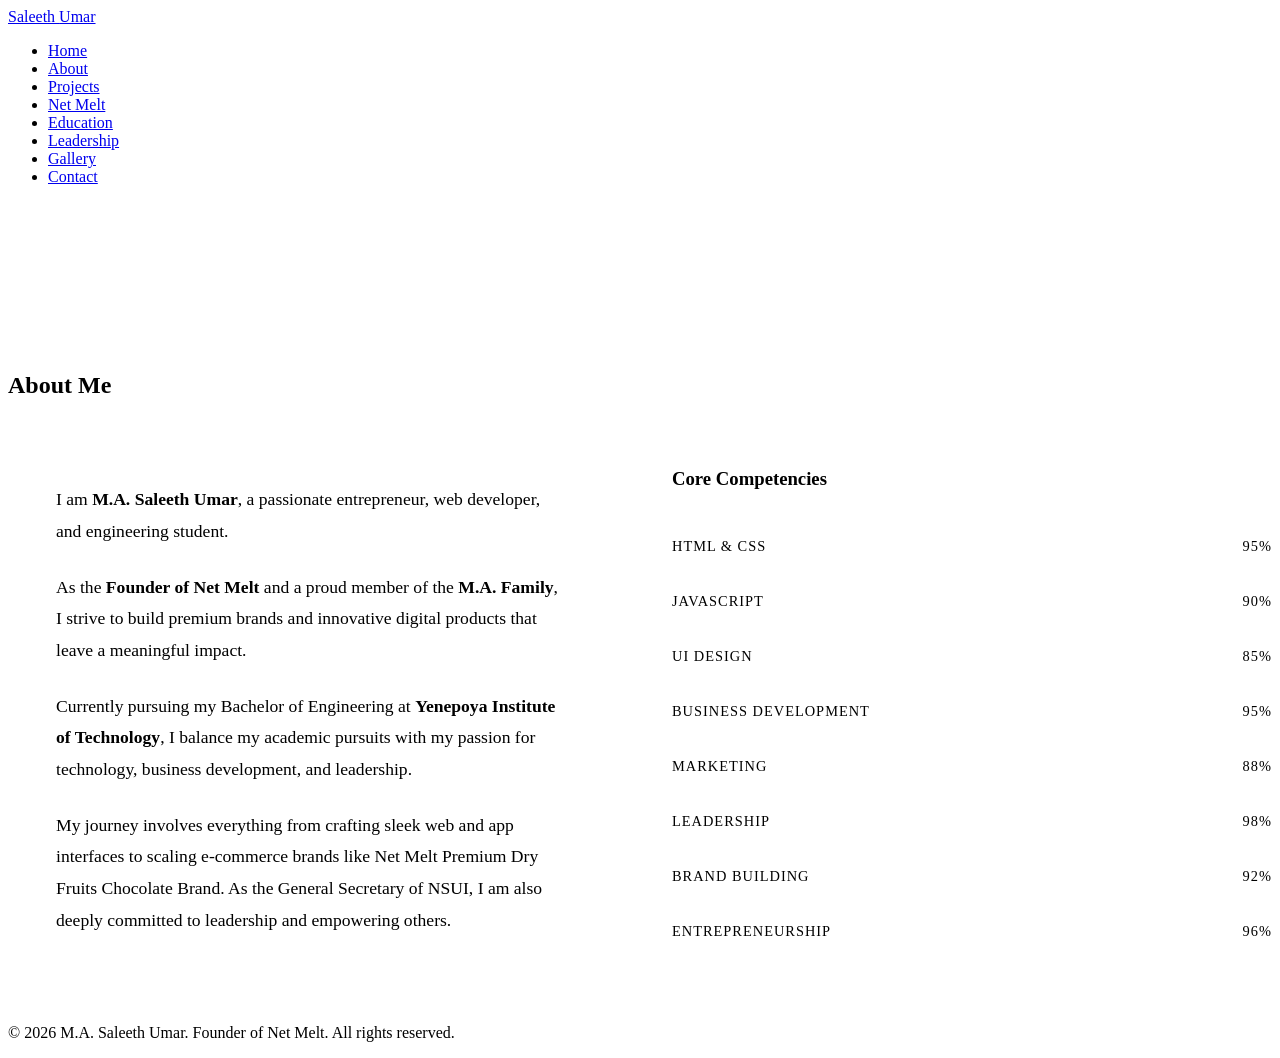
==== about.html @ b1955f5d "Add files via upload" ====
<!DOCTYPE html>
<html lang="en">
<head>
  <meta charset="UTF-8">
  <meta name="viewport" content="width=device-width, initial-scale=1.0">
  <title>About | M.A. Saleeth Umar</title>
  <link rel="icon" href="favicon.ico">
  
  <link href="https://fonts.googleapis.com/css2?family=Cinzel:wght@400;700&family=Inter:wght@300;400;500;600;700&display=swap" rel="stylesheet">
  <link rel="stylesheet" href="assets/css/style.css">
  <link rel="stylesheet" href="assets/css/animations.css">
  <link rel="stylesheet" href="assets/css/responsive.css">

  <style>
    .about-section { padding-top: 150px; }
    .about-grid {
      display: grid;
      grid-template-columns: 1fr 1fr;
      gap: 4rem;
      align-items: center;
    }
    .about-text {
      font-size: 1.1rem;
      line-height: 1.8;
      color: var(--text-secondary);
    }
    .about-text p { margin-bottom: 1.5rem; }
    .about-text strong { color: var(--text-primary); }
    
    .skills-container {
      margin-top: 3rem;
    }
    .skill-bar {
      margin-bottom: 1.5rem;
    }
    .skill-info {
      display: flex;
      justify-content: space-between;
      margin-bottom: 0.5rem;
      font-size: 0.9rem;
      text-transform: uppercase;
      letter-spacing: 1px;
    }
    .skill-progress {
      width: 100%;
      height: 6px;
      background: var(--glass-bg);
      border-radius: 3px;
      overflow: hidden;
    }
    .skill-progress-fill {
      height: 100%;
      background: var(--gold-gradient);
      border-radius: 3px;
      transform: translateX(-100%);
      transition: transform 1.5s cubic-bezier(0.16, 1, 0.3, 1);
    }
    .reveal.active .skill-progress-fill {
      transform: translateX(0);
    }
  </style>
</head>
<body class="page-transition">
  
  <div class="loader-wrapper"><div class="loader"></div></div>

  <nav>
    <a href="index.html" class="logo">Saleeth <span>Umar</span></a>
    <div class="menu-toggle"><span></span><span></span><span></span></div>
    <ul class="nav-links">
      <li><a href="index.html">Home</a></li>
      <li><a href="about.html" class="active">About</a></li>
      <li><a href="projects.html">Projects</a></li>
      <li><a href="netmelt.html">Net Melt</a></li>
      <li><a href="education.html">Education</a></li>
      <li><a href="leadership.html">Leadership</a></li>
      <li><a href="gallery.html">Gallery</a></li>
      <li><a href="contact.html">Contact</a></li>
    </ul>
  </nav>

  <section class="about-section">
    <div class="container">
      <h2 class="section-title reveal gold-text">About Me</h2>
      
      <div class="about-grid">
        <div class="about-content glass-panel reveal-left" style="padding: 3rem;">
          <div class="about-text">
            <p>I am <strong>M.A. Saleeth Umar</strong>, a passionate entrepreneur, web developer, and engineering student.</p>
            <p>As the <strong>Founder of Net Melt</strong> and a proud member of the <strong>M.A. Family</strong>, I strive to build premium brands and innovative digital products that leave a meaningful impact.</p>
            <p>Currently pursuing my Bachelor of Engineering at <strong>Yenepoya Institute of Technology</strong>, I balance my academic pursuits with my passion for technology, business development, and leadership.</p>
            <p>My journey involves everything from crafting sleek web and app interfaces to scaling e-commerce brands like Net Melt Premium Dry Fruits Chocolate Brand. As the General Secretary of NSUI, I am also deeply committed to leadership and empowering others.</p>
          </div>
        </div>

        <div class="skills-section reveal-right">
          <h3 style="margin-bottom: 2rem; font-family: var(--font-heading);">Core Competencies</h3>
          <div class="skills-container reveal">
            <!-- Skills -->
            <div class="skill-bar">
              <div class="skill-info"><span>HTML & CSS</span><span>95%</span></div>
              <div class="skill-progress"><div class="skill-progress-fill" style="width: 95%;"></div></div>
            </div>
            <div class="skill-bar">
              <div class="skill-info"><span>JavaScript</span><span>90%</span></div>
              <div class="skill-progress"><div class="skill-progress-fill" style="width: 90%;"></div></div>
            </div>
            <div class="skill-bar">
              <div class="skill-info"><span>UI Design</span><span>85%</span></div>
              <div class="skill-progress"><div class="skill-progress-fill" style="width: 85%;"></div></div>
            </div>
            <div class="skill-bar">
              <div class="skill-info"><span>Business Development</span><span>95%</span></div>
              <div class="skill-progress"><div class="skill-progress-fill" style="width: 95%;"></div></div>
            </div>
            <div class="skill-bar">
              <div class="skill-info"><span>Marketing</span><span>88%</span></div>
              <div class="skill-progress"><div class="skill-progress-fill" style="width: 88%;"></div></div>
            </div>
            <div class="skill-bar">
              <div class="skill-info"><span>Leadership</span><span>98%</span></div>
              <div class="skill-progress"><div class="skill-progress-fill" style="width: 98%;"></div></div>
            </div>
            <div class="skill-bar">
              <div class="skill-info"><span>Brand Building</span><span>92%</span></div>
              <div class="skill-progress"><div class="skill-progress-fill" style="width: 92%;"></div></div>
            </div>
            <div class="skill-bar">
              <div class="skill-info"><span>Entrepreneurship</span><span>96%</span></div>
              <div class="skill-progress"><div class="skill-progress-fill" style="width: 96%;"></div></div>
            </div>
          </div>
        </div>
      </div>
    </div>
  </section>

  <footer>
    <div class="container">
      <p>&copy; 2026 M.A. Saleeth Umar. Founder of Net Melt. All rights reserved.</p>
    </div>
  </footer>

  <script src="assets/js/particles.js"></script>
  <script src="assets/js/animations.js"></script>
  <script src="assets/js/main.js"></script>
</body>
</html>
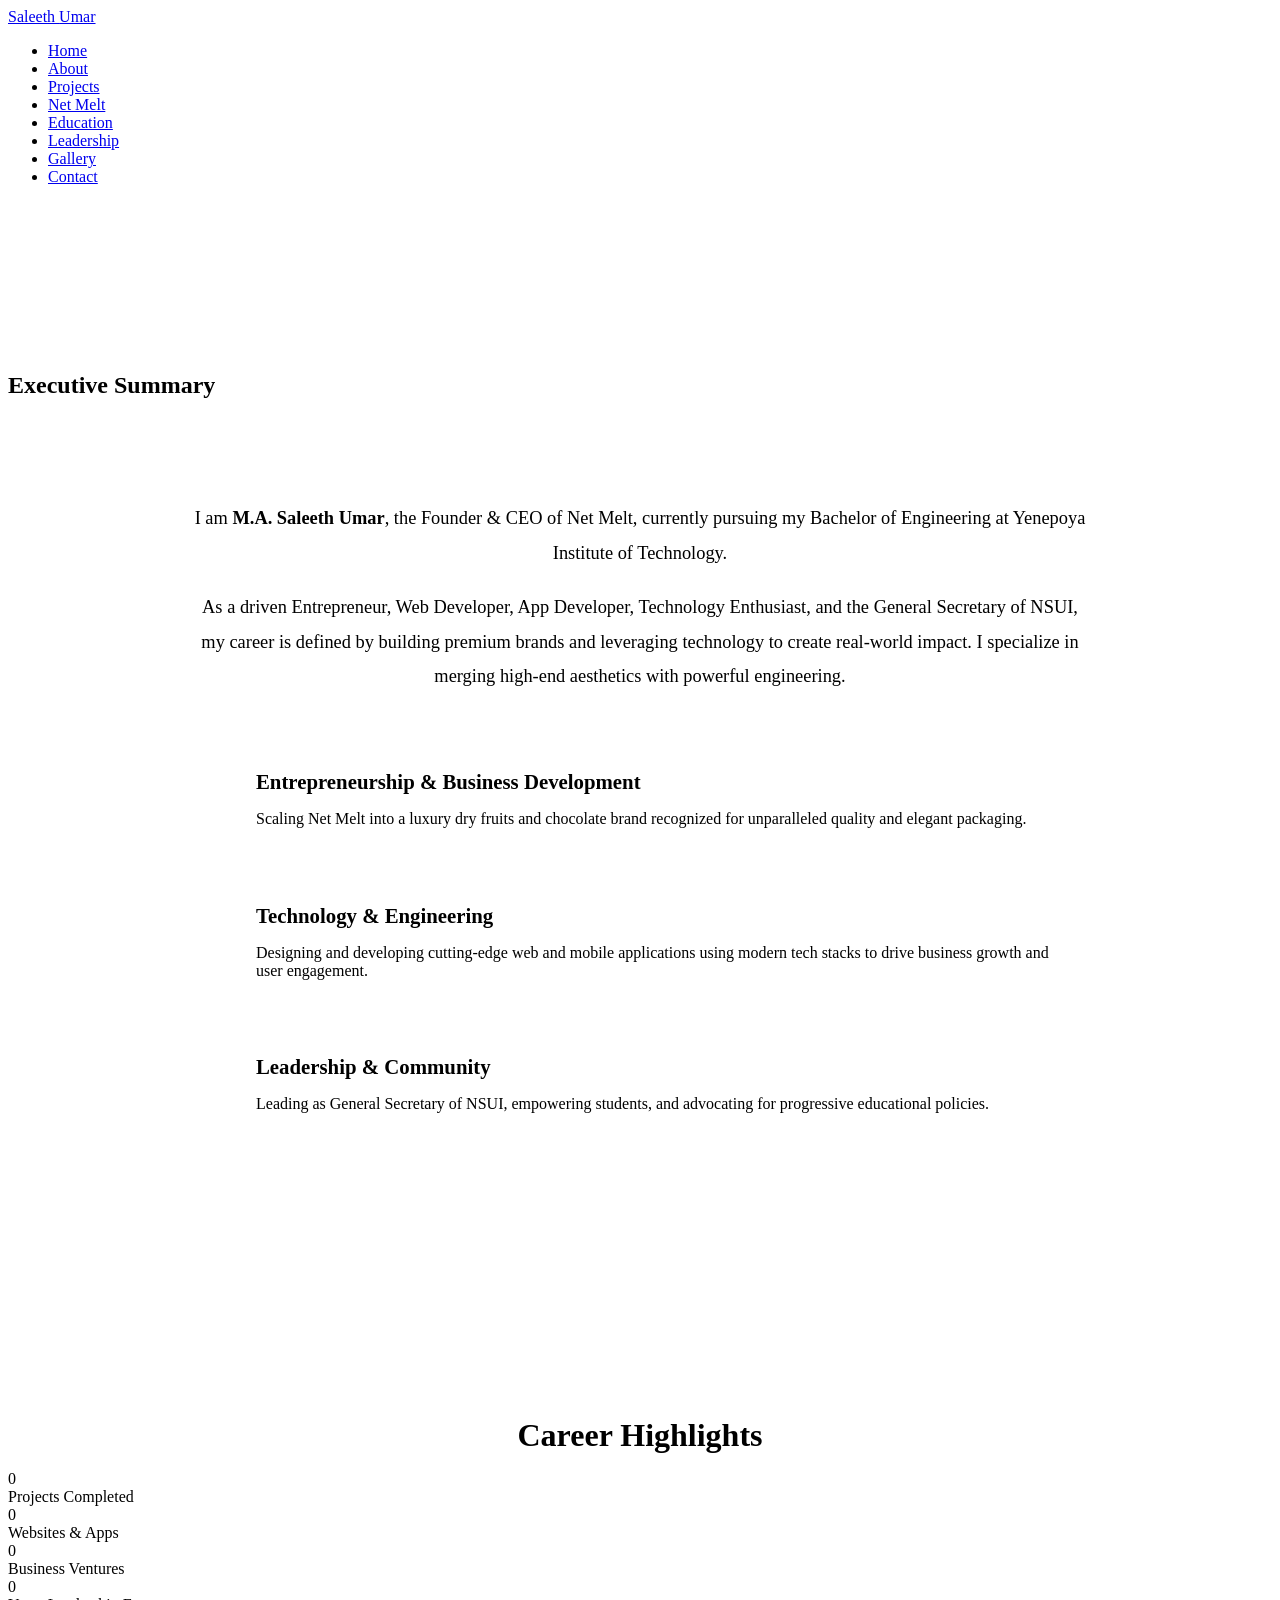
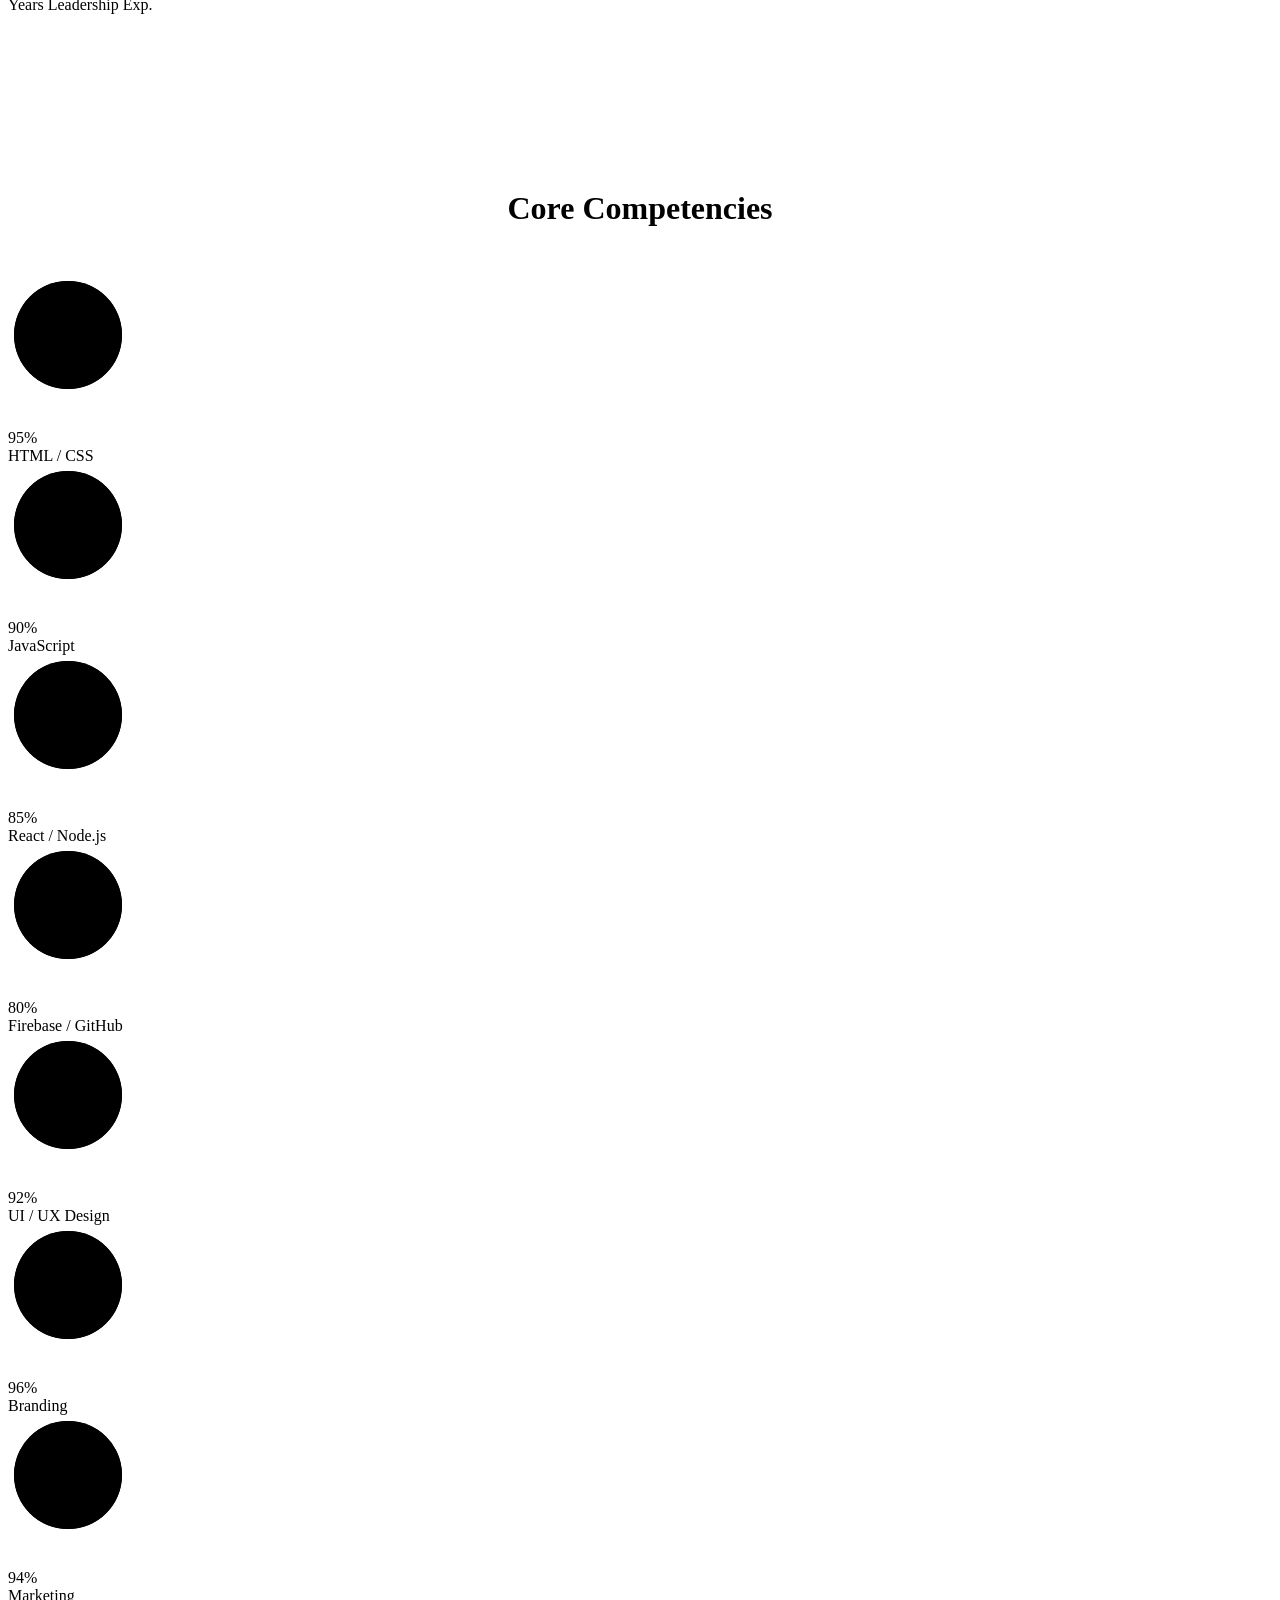
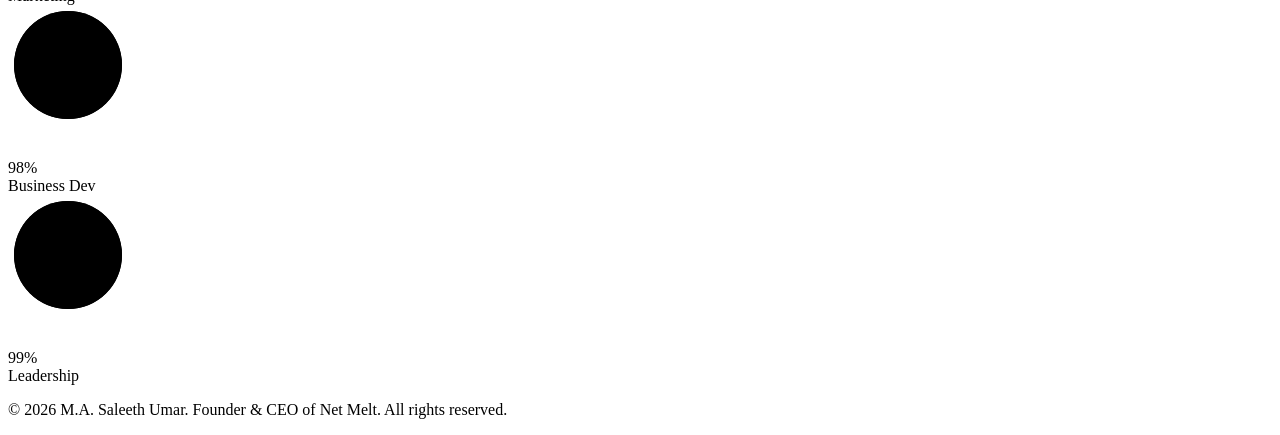
==== commit 63ee78d8: "Add files via upload" ====
--- a/about.html
+++ b/about.html
@@ -5,65 +5,24 @@
   <meta name="viewport" content="width=device-width, initial-scale=1.0">
   <title>About | M.A. Saleeth Umar</title>
   <link rel="icon" href="favicon.ico">
-  
   <link href="https://fonts.googleapis.com/css2?family=Cinzel:wght@400;700&family=Inter:wght@300;400;500;600;700&display=swap" rel="stylesheet">
   <link rel="stylesheet" href="assets/css/style.css">
   <link rel="stylesheet" href="assets/css/animations.css">
   <link rel="stylesheet" href="assets/css/responsive.css">
-
   <style>
     .about-section { padding-top: 150px; }
-    .about-grid {
-      display: grid;
-      grid-template-columns: 1fr 1fr;
-      gap: 4rem;
-      align-items: center;
-    }
-    .about-text {
-      font-size: 1.1rem;
-      line-height: 1.8;
-      color: var(--text-secondary);
-    }
-    .about-text p { margin-bottom: 1.5rem; }
+    .about-grid { display: grid; grid-template-columns: 1fr; gap: 4rem; }
+    .about-text { font-size: 1.15rem; line-height: 1.9; color: var(--text-secondary); text-align: center; max-width: 900px; margin: 0 auto 3rem; }
     .about-text strong { color: var(--text-primary); }
-    
-    .skills-container {
-      margin-top: 3rem;
-    }
-    .skill-bar {
-      margin-bottom: 1.5rem;
-    }
-    .skill-info {
-      display: flex;
-      justify-content: space-between;
-      margin-bottom: 0.5rem;
-      font-size: 0.9rem;
-      text-transform: uppercase;
-      letter-spacing: 1px;
-    }
-    .skill-progress {
-      width: 100%;
-      height: 6px;
-      background: var(--glass-bg);
-      border-radius: 3px;
-      overflow: hidden;
-    }
-    .skill-progress-fill {
-      height: 100%;
-      background: var(--gold-gradient);
-      border-radius: 3px;
-      transform: translateX(-100%);
-      transition: transform 1.5s cubic-bezier(0.16, 1, 0.3, 1);
-    }
-    .reveal.active .skill-progress-fill {
-      transform: translateX(0);
-    }
+    .timeline-intro { display: flex; flex-direction: column; gap: 2rem; border-left: 2px solid var(--gold-primary); padding-left: 2rem; margin: 3rem auto; max-width: 800px; }
+    .timeline-intro-item { position: relative; }
+    .timeline-intro-item::before { content: ''; position: absolute; left: -39px; top: 0; width: 20px; height: 20px; background: var(--bg-color); border: 4px solid var(--gold-primary); border-radius: 50%; }
+    .timeline-intro-item h4 { color: var(--gold-primary); font-size: 1.3rem; margin-bottom: 0.5rem; }
   </style>
 </head>
 <body class="page-transition">
   
   <div class="loader-wrapper"><div class="loader"></div></div>
-
   <nav>
     <a href="index.html" class="logo">Saleeth <span>Umar</span></a>
     <div class="menu-toggle"><span></span><span></span><span></span></div>
@@ -81,63 +40,139 @@
 
   <section class="about-section">
     <div class="container">
-      <h2 class="section-title reveal gold-text">About Me</h2>
+      <h2 class="section-title reveal gold-text">Executive Summary</h2>
       
       <div class="about-grid">
-        <div class="about-content glass-panel reveal-left" style="padding: 3rem;">
+        <div class="about-content glass-panel reveal-left" style="padding: 4rem;">
           <div class="about-text">
-            <p>I am <strong>M.A. Saleeth Umar</strong>, a passionate entrepreneur, web developer, and engineering student.</p>
-            <p>As the <strong>Founder of Net Melt</strong> and a proud member of the <strong>M.A. Family</strong>, I strive to build premium brands and innovative digital products that leave a meaningful impact.</p>
-            <p>Currently pursuing my Bachelor of Engineering at <strong>Yenepoya Institute of Technology</strong>, I balance my academic pursuits with my passion for technology, business development, and leadership.</p>
-            <p>My journey involves everything from crafting sleek web and app interfaces to scaling e-commerce brands like Net Melt Premium Dry Fruits Chocolate Brand. As the General Secretary of NSUI, I am also deeply committed to leadership and empowering others.</p>
+            <p>I am <strong>M.A. Saleeth Umar</strong>, the Founder & CEO of Net Melt, currently pursuing my Bachelor of Engineering at Yenepoya Institute of Technology.</p>
+            <p>As a driven Entrepreneur, Web Developer, App Developer, Technology Enthusiast, and the General Secretary of NSUI, my career is defined by building premium brands and leveraging technology to create real-world impact. I specialize in merging high-end aesthetics with powerful engineering.</p>
+          </div>
+
+          <div class="timeline-intro reveal">
+            <div class="timeline-intro-item">
+              <h4>Entrepreneurship & Business Development</h4>
+              <p>Scaling Net Melt into a luxury dry fruits and chocolate brand recognized for unparalleled quality and elegant packaging.</p>
+            </div>
+            <div class="timeline-intro-item">
+              <h4>Technology & Engineering</h4>
+              <p>Designing and developing cutting-edge web and mobile applications using modern tech stacks to drive business growth and user engagement.</p>
+            </div>
+            <div class="timeline-intro-item">
+              <h4>Leadership & Community</h4>
+              <p>Leading as General Secretary of NSUI, empowering students, and advocating for progressive educational policies.</p>
+            </div>
           </div>
         </div>
 
-        <div class="skills-section reveal-right">
-          <h3 style="margin-bottom: 2rem; font-family: var(--font-heading);">Core Competencies</h3>
-          <div class="skills-container reveal">
-            <!-- Skills -->
-            <div class="skill-bar">
-              <div class="skill-info"><span>HTML & CSS</span><span>95%</span></div>
-              <div class="skill-progress"><div class="skill-progress-fill" style="width: 95%;"></div></div>
+        <div class="achievements-section reveal" style="margin-top: 5rem;">
+          <h3 class="gold-text" style="text-align: center; font-size: 2rem; margin-bottom: 1rem;">Career Highlights</h3>
+          <div class="achievements-grid">
+            <div class="achievement-card glass-panel tilt-card">
+              <div class="tilt-card-inner">
+                <div class="counter" data-target="15">0</div>
+                <div class="counter-label">Projects Completed</div>
+              </div>
             </div>
-            <div class="skill-bar">
-              <div class="skill-info"><span>JavaScript</span><span>90%</span></div>
-              <div class="skill-progress"><div class="skill-progress-fill" style="width: 90%;"></div></div>
+            <div class="achievement-card glass-panel tilt-card">
+              <div class="tilt-card-inner">
+                <div class="counter" data-target="8">0</div>
+                <div class="counter-label">Websites & Apps</div>
+              </div>
             </div>
-            <div class="skill-bar">
-              <div class="skill-info"><span>UI Design</span><span>85%</span></div>
-              <div class="skill-progress"><div class="skill-progress-fill" style="width: 85%;"></div></div>
+            <div class="achievement-card glass-panel tilt-card">
+              <div class="tilt-card-inner">
+                <div class="counter" data-target="3">0</div>
+                <div class="counter-label">Business Ventures</div>
+              </div>
             </div>
-            <div class="skill-bar">
-              <div class="skill-info"><span>Business Development</span><span>95%</span></div>
-              <div class="skill-progress"><div class="skill-progress-fill" style="width: 95%;"></div></div>
-            </div>
-            <div class="skill-bar">
-              <div class="skill-info"><span>Marketing</span><span>88%</span></div>
-              <div class="skill-progress"><div class="skill-progress-fill" style="width: 88%;"></div></div>
-            </div>
-            <div class="skill-bar">
-              <div class="skill-info"><span>Leadership</span><span>98%</span></div>
-              <div class="skill-progress"><div class="skill-progress-fill" style="width: 98%;"></div></div>
-            </div>
-            <div class="skill-bar">
-              <div class="skill-info"><span>Brand Building</span><span>92%</span></div>
-              <div class="skill-progress"><div class="skill-progress-fill" style="width: 92%;"></div></div>
-            </div>
-            <div class="skill-bar">
-              <div class="skill-info"><span>Entrepreneurship</span><span>96%</span></div>
-              <div class="skill-progress"><div class="skill-progress-fill" style="width: 96%;"></div></div>
+            <div class="achievement-card glass-panel tilt-card">
+              <div class="tilt-card-inner">
+                <div class="counter" data-target="4">0</div>
+                <div class="counter-label">Years Leadership Exp.</div>
+              </div>
             </div>
           </div>
         </div>
+
+        <div class="skills-section reveal" style="margin-top: 5rem;">
+          <h3 class="gold-text" style="text-align: center; font-size: 2rem; margin-bottom: 3rem;">Core Competencies</h3>
+          
+          <div class="skills-grid">
+            <!-- Skill Items -->
+            <div>
+              <div class="skill-circle" data-percent="95">
+                <svg><circle cx="60" cy="60" r="54" class="bg"></circle><circle cx="60" cy="60" r="54" class="progress"></circle></svg>
+                <div class="skill-percentage">95%</div>
+              </div>
+              <div class="skill-name">HTML / CSS</div>
+            </div>
+            <div>
+              <div class="skill-circle" data-percent="90">
+                <svg><circle cx="60" cy="60" r="54" class="bg"></circle><circle cx="60" cy="60" r="54" class="progress"></circle></svg>
+                <div class="skill-percentage">90%</div>
+              </div>
+              <div class="skill-name">JavaScript</div>
+            </div>
+            <div>
+              <div class="skill-circle" data-percent="85">
+                <svg><circle cx="60" cy="60" r="54" class="bg"></circle><circle cx="60" cy="60" r="54" class="progress"></circle></svg>
+                <div class="skill-percentage">85%</div>
+              </div>
+              <div class="skill-name">React / Node.js</div>
+            </div>
+            <div>
+              <div class="skill-circle" data-percent="80">
+                <svg><circle cx="60" cy="60" r="54" class="bg"></circle><circle cx="60" cy="60" r="54" class="progress"></circle></svg>
+                <div class="skill-percentage">80%</div>
+              </div>
+              <div class="skill-name">Firebase / GitHub</div>
+            </div>
+            <div>
+              <div class="skill-circle" data-percent="92">
+                <svg><circle cx="60" cy="60" r="54" class="bg"></circle><circle cx="60" cy="60" r="54" class="progress"></circle></svg>
+                <div class="skill-percentage">92%</div>
+              </div>
+              <div class="skill-name">UI / UX Design</div>
+            </div>
+            <div>
+              <div class="skill-circle" data-percent="96">
+                <svg><circle cx="60" cy="60" r="54" class="bg"></circle><circle cx="60" cy="60" r="54" class="progress"></circle></svg>
+                <div class="skill-percentage">96%</div>
+              </div>
+              <div class="skill-name">Branding</div>
+            </div>
+            <div>
+              <div class="skill-circle" data-percent="94">
+                <svg><circle cx="60" cy="60" r="54" class="bg"></circle><circle cx="60" cy="60" r="54" class="progress"></circle></svg>
+                <div class="skill-percentage">94%</div>
+              </div>
+              <div class="skill-name">Marketing</div>
+            </div>
+            <div>
+              <div class="skill-circle" data-percent="98">
+                <svg><circle cx="60" cy="60" r="54" class="bg"></circle><circle cx="60" cy="60" r="54" class="progress"></circle></svg>
+                <div class="skill-percentage">98%</div>
+              </div>
+              <div class="skill-name">Business Dev</div>
+            </div>
+            <div>
+              <div class="skill-circle" data-percent="99">
+                <svg><circle cx="60" cy="60" r="54" class="bg"></circle><circle cx="60" cy="60" r="54" class="progress"></circle></svg>
+                <div class="skill-percentage">99%</div>
+              </div>
+              <div class="skill-name">Leadership</div>
+            </div>
+          </div>
+        </div>
+
       </div>
     </div>
   </section>
 
   <footer>
     <div class="container">
-      <p>&copy; 2026 M.A. Saleeth Umar. Founder of Net Melt. All rights reserved.</p>
+      <p>&copy; 2026 M.A. Saleeth Umar. Founder & CEO of Net Melt. All rights reserved.</p>
     </div>
   </footer>
 
